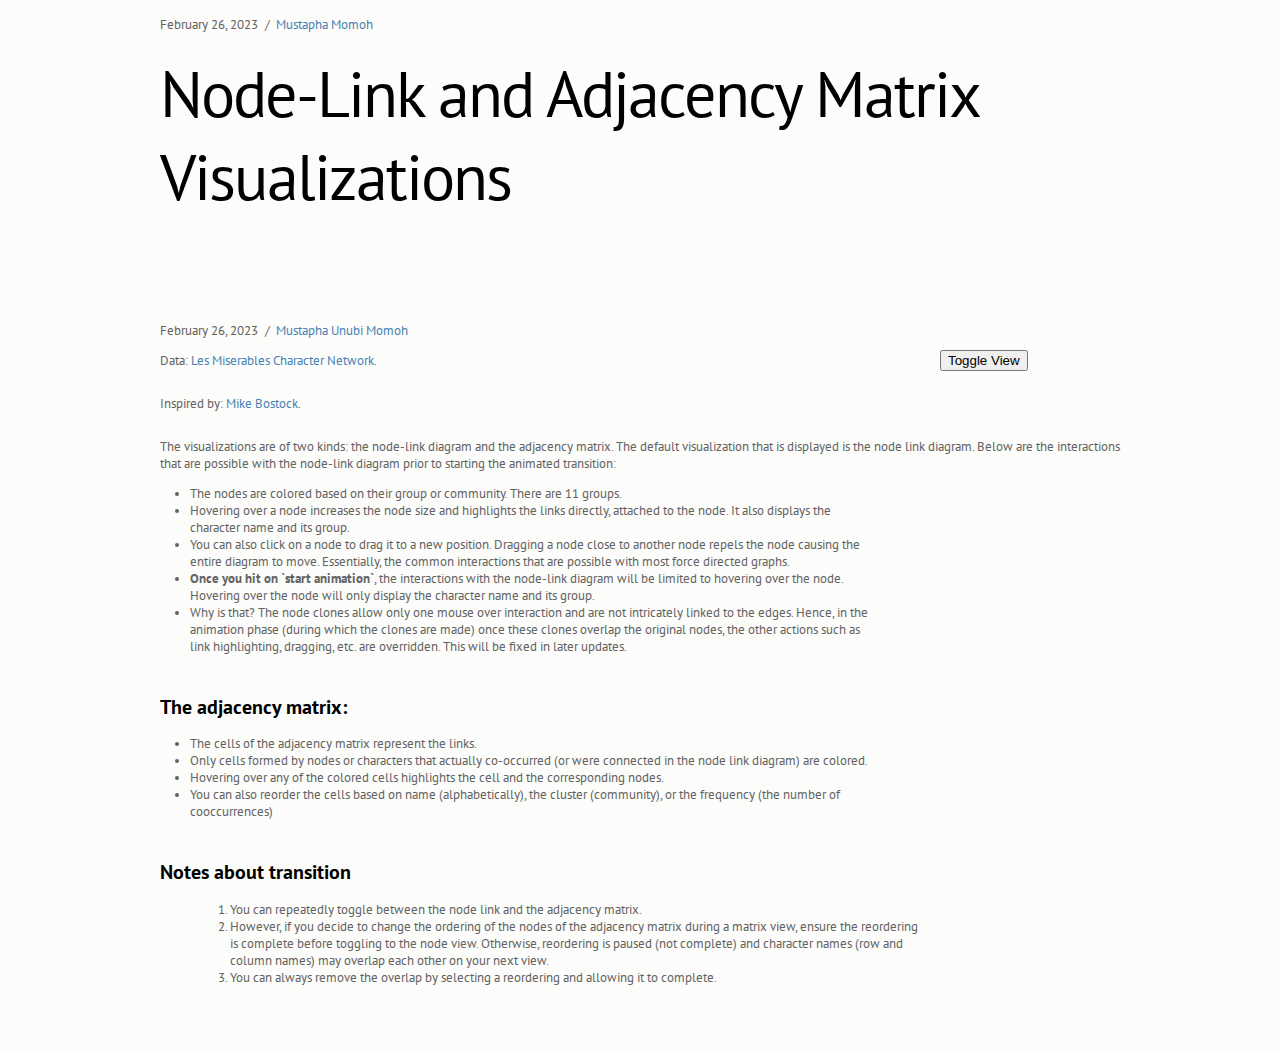
==== index.html @ 91961ff7 "Rename testing.html to index.html" ====
<!DOCTYPE html>
<html class="hi ">
<meta charset="utf-8">
<!-- <meta name="viewport" content="width=device-width, initial-scale=1.0, minimum-scale=0.5, maximum-scale=2.0, user-scalable=yes"> -->

<title>Complete Les Misérables Character Network</title>
<link rel="stylesheet" href="styles.css">
<style>
.background {
  fill: #eee;
}

line {
  stroke: #fff;
}

text.active {
  fill: red;
}

.links line {
  stroke: #999;
  stroke-opacity: 0.6;
}

.nodes circle {
  stroke: #fff;
  stroke-width: 1.5px;
}

.color-animation {
  animation-name: color-change;
  animation-duration: 2s;
  animation-iteration-count: infinite;
}

@keyframes color-change {
  0% {
    color: red;
  }
  25% {
    color: blue;
  }
  50% {
    color: green;
  }
  75% {
    color: yellow;
  }
  100% {
    color: red;
  }
}

</style>
<script src="https://d3js.org/d3.v4.min.js"></script>
<body>
    
<header>
  <aside>February 26, 2023</aside>
  <a href="https://www.linkedin.com/in/mustaphaunubi/" rel="author">Mustapha Momoh</a>
</header>

<h1 class="color-animation">Node-Link and Adjacency Matrix Visualizations</h1>

<!--create a div for the aside elements-->
<!--<div class="aside-wrapper" id="myAside">-->
<aside style="margin-top:80px;">
<p id="reordering" style="visibility: hidden;">Order: <select id="order">
  <option value="name">by Name</option>
  <option value="count">by Frequency</option>
  <option value="group">by Cluster</option>
</select>
</p>

<button id="toggle-btn">Toggle View</button>  

</aside>

<script>

var margin = {top: 80, right: 0, bottom: 10, left: 80},
    width = 720,
    height = 720;


    var x = d3.scaleBand().range([0, width]),
    //y = d3.scaleBand().range([0, height]),
    z = d3.scaleLinear().domain([0, 4]).clamp(true), //set the domain of the color scale, clamping the output range to the range [0, 1]
    c = d3.scaleOrdinal(d3.schemeCategory10);    //set the color scale
    
var svg = d3.select("body").append("svg")
    .attr("width", width + margin.left + margin.right)
    .attr("height", height + margin.top + margin.bottom)
    .style("margin-left", -margin.left + "px")
  .append("g")
    .attr("transform", "translate(" + margin.left + "," + margin.top + ")");

//setting up the color for the nodes

var color = d3.scaleOrdinal(d3.schemeCategory10);
var simulation = d3.forceSimulation()
    .force("link", d3.forceLink().id(function(d) { return d.index; })) //index is the default id for each node
    .force("charge", d3.forceManyBody()) //
    .force("center", d3.forceCenter(width / 2, height / 2)); //the force is applied to the center of the svg

    function dragstarted(d) {
  if (!d3.event.active) simulation.alphaTarget(0.3).restart(); // simulation is restarted to make sure the nodes don't move when the user is dragging them
  d.fx = d.x; //set the fixed x position of the node to the current x position
  d.fy = d.y; //set the fixed y position of the node to the current y position
}

function dragged(d) {
  d.fx = d3.event.x; //set the fixed x position of the node to the current x position
  d.fy = d3.event.y; //set the fixed y position of the node to the current y position
}

function dragended(d) {
  if (!d3.event.active) simulation.alphaTarget(0);
  d.fx = null; //set the fixed x position of the node to null
  d.fy = null; //set the fixed y position of the node to null
}

var node, link;
d3.json("miserables.json", function(error, graph) {
if (error) throw error;
function transitionToMatrix() {

    var matrix = [],
      nodes = graph.nodes,
      n = nodes.length;

  // Compute index per node.
  nodes.forEach(function(node, i) {
    node.index = i;
    node.count = 0;
    matrix[i] = d3.range(n).map(function(j) { return {x: j, y: i, z: 0}; }); //initialize the matrix x,y,z, where z is the count of the number of times the two characters appear in the same chapter, x and y are the indices of the characters                                                                       
    });

  // Convert links to matrix; count character occurrences.
  //set a constant value for the number of times the two characters appear in the same chapter


  //var weight = 1;
  graph.links.forEach(function(link) { 
    matrix[link.source][link.target].z += link.value; //increment the count of the number of times the two characters appear in the same chapter
    matrix[link.target][link.source].z += link.value; //increment the count of the number of times the two characters appear in the same chapter
    matrix[link.source][link.source].z += link.value; //increment the count of the number of times the character appears in the book
    matrix[link.target][link.target].z += link.value; //increment the count of the number of times the character appears in the book
    nodes[link.source].count += link.value;  //increment the count of the number of times the character appears in the book
    nodes[link.target].count += link.value;  //increment the count of the number of times the character appears in the book
  });
   //print the count of z

//     console.log(nodes);


  // Precompute the orders.
  var orders = {
    name: d3.range(n).sort(function(a, b) { return d3.ascending(nodes[a].name, nodes[b].name); }),
    count: d3.range(n).sort(function(a, b) { return nodes[b].count - nodes[a].count; }), // subtracting the count of the two characters to get the order of the characters
    group: d3.range(n).sort(function(a, b) { return nodes[b].group - nodes[a].group; }) // subtracting the group of the two characters to get the order of the characters, if the characters are in the same group, the order is the same, difference is 0
  };


  // The default sort order.
  x.domain(orders.name);
  //set the domain of the y scale as the reverse of the domain of the x scale
    //y.domain(orders.label.map(function(d) { return nodes[d].label; }));

// console.log(matrix[1][0].y)
// console.log(orders.name);
  
  const newsvg = svg.append("rect")
      .attr("class", "background")
      .attr("width", width)
      .attr("height", height);


  var row = svg.selectAll(".row")
      .data(matrix)
    .enter().append("g")
      .attr("class", "row")
      .attr("transform", function(d, i) { return "translate(0," + x(i) + ")"; }) //set the y position of the row to the position of the character in the x scale
      .each(row);

  row.append("line")
      .attr("x2", width);

//label the rows
  row.append("text")
      .attr("x", -6)
      .attr("y", x.bandwidth() / 2) //set the y position of the text
      .attr("dy", ".32em") 
      .attr("text-anchor", "end")
      //set font size
        .attr("font-size", "10px")
      .text(function(d, i) { return nodes[i].name; });

  var column = svg.selectAll(".column")
      .data(matrix)
    .enter().append("g")
      .attr("class", "column")
      .attr("transform", function(d, i) { return "translate(" + x(i) + ")rotate(-90)"; });

  column.append("line")
      .attr("x1", -width);

  column.append("text")
      .attr("x", 6)
      .attr("y", x.bandwidth() / 2) //set the y position of the text
      .attr("dy", ".32em") //dy is offset by .32em from the y position
      .attr("text-anchor", "start")
        //set font size
        .attr("font-size", "10px")
      .text(function(d, i) { return nodes[i].name; });

      var reordering = document.getElementById("reordering");
    reordering.style.visibility = "visible"; //make the reordering dropdown visible

  function row(row) {
    var cell = d3.select(this).selectAll(".cell") //select all the cells in the row
        .data(row.filter(function(d) { return d.z; })) //filter out the cells with a count of 0
      .enter().append("rect") //append a rect for each cell
        .attr("class", "cell")  //set the class of the cell to cell
        .attr("x", function(d) { return x(d.x); }) //set the x position of the cell to the position of the character in the x scale
        .attr("width", x.bandwidth())
        .attr("height", x.bandwidth())
        .style("fill-opacity", function(d) { return z(d.z); })
        

        .style("fill", function(d) { return nodes[d.x].group == nodes[d.y].group ? c(nodes[d.x].group) : null; }) 
        .on("mouseover", mouseover)
        .on("mouseout", mouseout);
  }

  //print the third rectangle in the first row
  console.log(d3.selectAll(".row").data()[0][8]); // the source character is 0, the target character is 8, the count is 1 
  //print the position of the third rectangle in the first row
  console.log(x(d3.selectAll(".row").data()[0][8].x)); // the source character is 0, the target character is 8, the count is 1


  function mouseover(p) {
    d3.selectAll(".row text").classed("active", function(d, i) { return i == p.y; }); //set the class of the text in the row to active
    d3.selectAll(".column text").classed("active", function(d, i) { return i == p.x; }); //set the class of the text in the column to active
    //increase the font size of the text in the particular row and column
    d3.selectAll(".row text").style("font-size", function(d, i) { return i == p.y ? "11px" : "10px"; }); //if the text is in the row that is being hovered over, set the font size to 10px, otherwise set it to 3.5px
    d3.selectAll(".column text").style("font-size", function(d, i) { return i == p.x ? "11px" : "10px"; }); //if the text is in the column that is being hovered over, set the font size to 10px, otherwise set it to 3.5px
    //increase the size of the cell
    d3.selectAll(".cell").attr("width", function(d) { return d.x == p.x && d.y == p.y ? x.bandwidth() * 1.5 : x.bandwidth(); }); //if the cell is in the row and column that is being hovered over, set the width to 1.5 times the width of the cell, otherwise set it to the width of the cell
    d3.selectAll(".cell").attr("height", function(d) { return d.x == p.x && d.y == p.y ? x.bandwidth() * 1.5 : x.bandwidth(); }); //if the cell is in the row and column that is being hovered over, set the height to 1.5 times the height of the cell, otherwise set it to the height of the cell

  }

  function mouseout() {
    d3.selectAll("text").classed("active", false);
    //set the font size of the text in the particular row and column to the original size
    d3.selectAll(".row text").style("font-size", "10px");
    d3.selectAll(".column text").style("font-size", "10px");
    //set the size of the cell to the original size
    d3.selectAll(".cell").attr("width", x.bandwidth());
    d3.selectAll(".cell").attr("height", x.bandwidth());
  }

  d3.select("#order").on("change", function() {
    clearTimeout(timeout);
    order(this.value);
  });

  function order(value) {
    x.domain(orders[value]);

    var t = svg.transition().duration(2500);

    t.selectAll(".row")
        .delay(function(d, i) { return x(i) * 4; })
        .attr("transform", function(d, i) { return "translate(0," + x(i) + ")"; }) //
      .selectAll(".cell")
        .delay(function(d) { return x(d.x) * 4; })
        .attr("x", function(d) { return x(d.x); });

    t.selectAll(".column")
        .delay(function(d, i) { return x(i) * 4; })
        .attr("transform", function(d, i) { return "translate(" + x(i) + ")rotate(-90)"; });
  }

  var timeout = setTimeout(function() {
    order("group");
    d3.select("#order").property("selectedIndex", 2).node().focus();
  }, 5000);
  return{
    matrix: matrix,
    column: column,
    row: row,
    newsvg: newsvg,
    reordering: reordering};
}


  function transitionToNode(){
  var link = svg.append("g")
      .attr("class", "links")
    .selectAll("line")
    .data(graph.links)
    .enter().append("line")
    .attr("stroke-width", function(d) { return Math.sqrt(d.value); }) //d.value = 3, please find out what the weight is

  var node = svg.append("g")
      .attr("class", "nodes")
    .selectAll("circle")
    .data(graph.nodes)
    .enter().append("circle")
    .attr("r", 5)
    .attr("fill", function(d) { return color(d.group); })
    
    //.attr("fill", "red") //if you want to use the same color for all nodes
      .call(d3.drag()
          .on("start", dragstarted)
          .on("drag", dragged)
          .on("end", dragended))
    //mouseover function to highlight the node and its neighbors
    .on("mouseover", function(d) {
      //highlight the node
      d3.select(this).attr("r", 10);
      //highlight the neighbors
      link.style("stroke", function(l) {
        if (l.source === d || l.target === d) {
          return "red";
        } else {//if the node is not a neighbour, return original color
          return l.stroke;
        }
      });
    })
    //mouseout function to unhighlight the node and its neighbors
    .on("mouseout", function(d) {
      //unhighlight the node
      d3.select(this).attr("r", 5);
      //unhighlight the neighbors
      link.style("stroke", function(l) {
        return l.stroke;
      });
    });
    //add tooltip of the label and description of the node, each in separate lines
    node.append("title")
    .html(function(d) { return `<strong>name:</strong> ${d.name}\n<strong>Group:</strong> ${d.group}`; });

  simulation
      .nodes(graph.nodes)
      .on("tick", ticked);

  simulation.force("link")
      .links(graph.links);
  

  function ticked() { //function to update the position of the nodes and links
    link
        .attr("x1", function(d) { return d.source.x; }) //d.source.x = x coordinate of the source node
        .attr("y1", function(d) { return d.source.y; })  //d.source.y = y coordinate of the source node
        .attr("x2", function(d) { return d.target.x; }) //d.target.x = x coordinate of the target node
        .attr("y2", function(d) { return d.target.y; }); //d.target.y = y coordinate of the target

    node
        .attr("cx", function(d) { return d.x; })  //d.x = x coordinate of the node
        .attr("cy", function(d) { return d.y; }); //d.y = y coordinate of the node
  }

return {link: link, node: node};
    }

const toggleButton = d3.select("#toggle-btn");

const {matrix, column, row, newsvg, reordering} = transitionToMatrix();
column.attr("opacity", 0)
row.attr("opacity", 0)
newsvg.attr("opacity", 0)
reordering.style.visibility = "hidden";
console.log(matrix)

const {link, node} = transitionToNode()
toggleButton.text("Start Transition");
var newNode = node.clone(true);
newNode.attr("opacity", 0)
//clone the link
var newLink = link.clone(true);
newLink.attr("opacity", 0)

var newLink2 = link.clone(true);
newLink2.attr("opacity", 0) 

toggleButton.on("click", function() {
 // toggleButton.text("Toggle to Matrix View");
const currentState = toggleButton.text();

//toggle between the two views
if (currentState === "Start Transition") {
//remove the matrix view
column.transition().delay(1000).ease(d3.easeLinear).attr("opacity", 0)
row.transition().delay(1000).ease(d3.easeLinear).attr("opacity", 0)
newsvg.transition().delay(1000).ease(d3.easeLinear).attr("opacity", 0)
reordering.style.visibility = "hidden";


//add the node view
node.transition().duration(4000)
.attr("cx", function(d) { return d.x; })  //d.x = x coordinate of the node
.attr("cy", function(d) { return d.y; }) //d.y = y coordinate of the node
.attr("opacity", 1)


link.transition().duration(4000)
.attr("x1", function(d) { return d.source.x; }) //d.source.x = x coordinate of the source node
.attr("y1", function(d) { return d.source.y; })  //d.source.y = y coordinate of the source node
.attr("x2", function(d) { return d.target.x; }) //d.target.x = x coordinate of the target node
.attr("y2", function(d) { return d.target.y; }) //d.target.y = y coordinate of the target
.attr("opacity", 1)


//add the new node view
//newNode = node.clone(true)
newNode.transition().duration(4000)
.attr("cx", function(d) { return d.x; })  //d.x = x coordinate of the node
.attr("cy", function(d) { return d.y; }) //d.y = y coordinate of the node
.attr("opacity", 0)

newLink.transition().duration(4000)
.attr("x1", function(d) { return d.source.x; }) //d.source.x = x coordinate of the source node
.attr("y1", function(d) { return d.source.y; })  //d.source.y = y coordinate of the source node
.attr("x2", function(d) { return d.target.x; }) //d.target.x = x coordinate of the target node
.attr("y2", function(d) { return d.target.y; }) //d.target.y = y coordinate of the target
.attr("opacity", 0)




toggleButton.text("Toggle to Matrix View");
console.log(node);


} else if (currentState === "Toggle to Matrix View") { 
        //var newNode = node.clone(true);
        newNode.transition()
        .attr("opacity", 1)
        .duration(4000)
        .ease(d3.easeCubicOut)
        .attr("cx", function(d, i) { return x(i); }) //move the new nodes to the first column of the matrix
        .attr("cy", function(d) { return 0; })
        .on("end", function() {
            newNode.attr("opacity", 0);
        })

        newLink.transition()
        .attr("opacity", 1)
        .duration(5000)
        .ease(d3.easeCubicOut)
        .attr("x1", function(d,p) {return x(d3.selectAll(".row").data()[d.target.index][d.source.index].x) }) //d.source.x = x coordinate of the source node
        .attr("y1", function(d,p) {return x(d3.selectAll(".row").data()[d.target.index][d.source.index].y) })  //d.source.y = y coordinate of the source node
        .attr("x2", function(d,p) {return x(d3.selectAll(".row").data()[d.target.index][d.source.index].x) }) //d.target.x = x coordinate of the target node
        .attr("y2", function(d,p) {return x(d3.selectAll(".row").data()[d.target.index][d.source.index].y) }) //d.target.y = y coordinate of the target
        .on("end", function() {
            newLink.attr("opacity", 0);
        })


        //move original nodes to the first column of the matrix
        node.transition()
        .duration(4000)
        .ease(d3.easeCubicOut)
        .attr("cx", function(d) { return 0; })
        .attr("cy", function(d, i) { return x(i); }) //move the nodes to the first row of the matrix
        .on("end", function() {
            node.attr("opacity", 0);
        })

        //fade out the links
        link.transition()
        .duration(5000)
        .ease(d3.easeCubicOut)
        .attr("x1", function(d,p) {return x(d3.selectAll(".row").data()[d.source.index][d.target.index].x) }) //d.source.x = x coordinate of the source node
        .attr("y1", function(d,p) {return x(d3.selectAll(".row").data()[d.source.index][d.target.index].y) })
        .attr("x2", function(d,p) {return x(d3.selectAll(".row").data()[d.source.index][d.target.index].x) })
        .attr("y2", function(d,p) {return x(d3.selectAll(".row").data()[d.source.index][d.target.index].y) })
        .on("end", function() {
            link.attr("opacity", 0);
        })

        //add the matrix view
        row.transition()
        .duration(4000)
        .ease(d3.easeCubicOut)
        .on("end", function() {
            row.attr("opacity", 1);
        });

    column.transition()
        .duration(4000)
        .ease(d3.easeCubicOut)
        .on("end", function() {
            column.attr("opacity", 1);
        })

    //print the cell corresponding to the link
    
    

    newsvg.transition()
        .duration(2000)
        //.ease(d3.easeCubicOut)
       .attr("opacity", 1)

    reordering.style.visibility = "visible";

    toggleButton.text("Toggle to Node View");
}

else if (currentState === "Toggle to Node View"){
  column.transition().delay(1000).ease(d3.easeLinear).attr("opacity", 0)
row.transition().delay(1000).ease(d3.easeLinear).attr("opacity", 0)
newsvg.transition().delay(1000).ease(d3.easeLinear).attr("opacity", 0)
reordering.style.visibility = "hidden";

//add the new node view
//newNode = node.clone(true)
newNode.transition().duration(4000)
.attr("cx", function(d) { return d.x; })  //d.x = x coordinate of the node
.attr("cy", function(d) { return d.y; }) //d.y = y coordinate of the node
.attr("opacity", 1)

newLink.transition().duration(4000)
.attr("x1", function(d) { return d.source.x; }) //d.source.x = x coordinate of the source node
.attr("y1", function(d) { return d.source.y; })  //d.source.y = y coordinate of the source node
.attr("x2", function(d) { return d.target.x; }) //d.target.x = x coordinate of the target node
.attr("y2", function(d) { return d.target.y; }) //d.target.y = y coordinate of the target
.attr("opacity", 1)



//add the node view
node.transition().duration(4000)
.attr("cx", function(d) { return d.x; })  //d.x = x coordinate of the node
.attr("cy", function(d) { return d.y; }) //d.y = y coordinate of the node
.attr("opacity", 1)


link.transition().duration(4000)
.attr("x1", function(d) { return d.source.x; }) //d.source.x = x coordinate of the source node
.attr("y1", function(d) { return d.source.y; })  //d.source.y = y coordinate of the source node
.attr("x2", function(d) { return d.target.x; }) //d.target.x = x coordinate of the target node
.attr("y2", function(d) { return d.target.y; }) //d.target.y = y coordinate of the target
.attr("opacity", 1)



toggleButton.text("Toggle to Matrix View");
}

});

});


</script>

<footer>
  <aside>February 26, 2023</aside>
  <a href="https://www.linkedin.com/in/mustaphaunubi//" rel="author">Mustapha Unubi Momoh</a>
  <p class="attribution">Data: <a href="https://gist.github.com/therimalaya/fa9ab64a263b242fca8de3e53ac09d74">Les Miserables Character Network</a>.</p>
  <p class="attribution">Inspired by: <a href="https://bost.ocks.org/mike/miserables/">Mike Bostock</a>.</p>
  <p>The visualizations are of two kinds: the node-link diagram and the adjacency matrix. The default visualization that is displayed is the node link diagram. Below are the interactions that are possible with the node-link diagram prior to starting the animated transition:</p>

  <ul>
    <li>The nodes are colored based on their group or community. There are 11 groups.</li>
      <li>Hovering over a node increases the node size and highlights the links directly, attached to the node. It also displays the character name and its group.</li>
      <li>You can also click on a node to drag it to a new position. Dragging a node close to another node repels the node causing the entire diagram to move. Essentially, the common interactions that are possible with most force directed graphs.</li>
      <li><b>Once you hit on `start animation`</b>, the interactions with the node-link diagram will be limited to hovering over the node. Hovering over the node will only display the character name and its group.</li>
      <li>Why is that? The node clones allow only one mouse over interaction and are not intricately linked to the edges. Hence, in the animation phase (during which the clones are made) once these clones overlap the original nodes, the other actions such as link highlighting, dragging, etc. are overridden. This will be fixed in later updates.</li>
  </ul>
  
  <p><h2>The adjacency matrix:</h2><ul>
    <li>The cells of the adjacency matrix represent the links. </li>
    <li>Only cells formed by nodes or characters that actually co-occurred (or were connected in the node link diagram) are colored. </li>
    <li>Hovering over any of the colored cells highlights the cell and the corresponding nodes.</li>
    <li> You can also reorder the cells based on name (alphabetically), the cluster (community), or the frequency (the number of cooccurrences)</li>
  </ul>
  </p>
  
  <p><h2>Notes about transition</h2>
    <ol><li>You can repeatedly toggle between the node link and the adjacency matrix.</li> 
      <li>However, if you decide to change the ordering of the nodes of the adjacency matrix during a matrix view, ensure the reordering is complete before toggling to the node view. Otherwise, reordering is paused (not complete) and character names (row and column names) may overlap each other on your next view.</li> 
      <li>You can always remove the overlap by selecting a reordering and allowing it to complete.</li>
    </ol>
  </p>
</footer>
</body>
</html>
---- styles.css ----
/* Copyright 2013 Michael Bostock. All rights reserved. Do not copy. */

@import url(https://fonts.googleapis.com/css?family=PT+Serif|PT+Serif:b|PT+Serif:i|PT+Sans|PT+Sans:b);

html {
  min-width: 1040px;
}

.hi body {
  background: #fcfcfa;
  color: #333;
  font-family: "PT Serif", serif;
  margin: 1em auto 4em auto;
  position: relative;
  width: 960px;
}

.hi header,
.hi footer,
.hi aside,
.hi h1,
.hi h2,
.hi h3,
.hi h4 {
  font-family: "PT Sans", sans-serif;
}

.hi h1,
.hi h2,
.hi h3,
.hi h4 {
  color: #000;
}

.hi header,
.hi footer {
  color: #636363;
}

h1 {
  font-size: 64px;
  font-weight: 300;
  letter-spacing: -2px;
  margin: .3em 0 .1em 0;
}

h2 {
  margin-top: 2em;
}

h1, h2 {
  text-rendering: optimizeLegibility;
}

h2 a[name],
h2 a[id] {
  color: #ccc;
  right: 100%;
  padding: 0 .3em;
  position: absolute;
}


header,
footer {
  font-size: small;
}

.hi header aside,
.hi footer aside {
  float: left;
  margin-right: .5em;
}

.hi header aside:after,
.hi footer aside:after {
  padding-left: .5em;
  content: "/";
}

footer {
  margin-top: 8em;
}

h1 ~ aside {
  font-size: small;
  right: 0;
  position: absolute;
  width: 180px;
}

.attribution {
  font-size: small;
  margin-bottom: 2em;
}

body > p, li > p {
  line-height: 1.5em;
}

body > p {
  width: 720px;
}

body > blockquote {
  width: 640px;
}

blockquote q {
  display: block;
  font-style: oblique;
}

ul {
  padding: 0;
}

li {
  width: 690px;
  margin-left: 30px;
}

a {
  color: steelblue;
}

a:not(:hover) {
  text-decoration: none;
}

pre, code, textarea {
  font-family: "Menlo", monospace;
}

code {
  line-height: 1em;
}

textarea {
  font-size: 100%;
}

body > pre {
  border-left: solid 2px #ccc;
  padding-left: 18px;
  margin: 2em 0 2em -20px;
}

.html .value,
.javascript .string,
.javascript .regexp {
  color: #756bb1;
}

.html .tag,
.css .tag,
.javascript .keyword {
  color: #3182bd;
}

.comment {
  color: #636363;
}

.html .doctype,
.javascript .number {
  color: #31a354;
}

.html .attribute,
.css .attribute,
.javascript .class,
.javascript .special {
  color: #e6550d;
}

svg {
  font: 10px sans-serif;
}

.axis path, .axis line {
  fill: none;
  stroke: #000;
  shape-rendering: crispEdges;
}

sup, sub {
  line-height: 0;
}

q:before {
  content: "“";
}

q:after {
  content: "”";
}

blockquote q {
  line-height: 1.5em;
  display: inline;
}

blockquote q:before,
blockquote q:after {
  content: "";
}
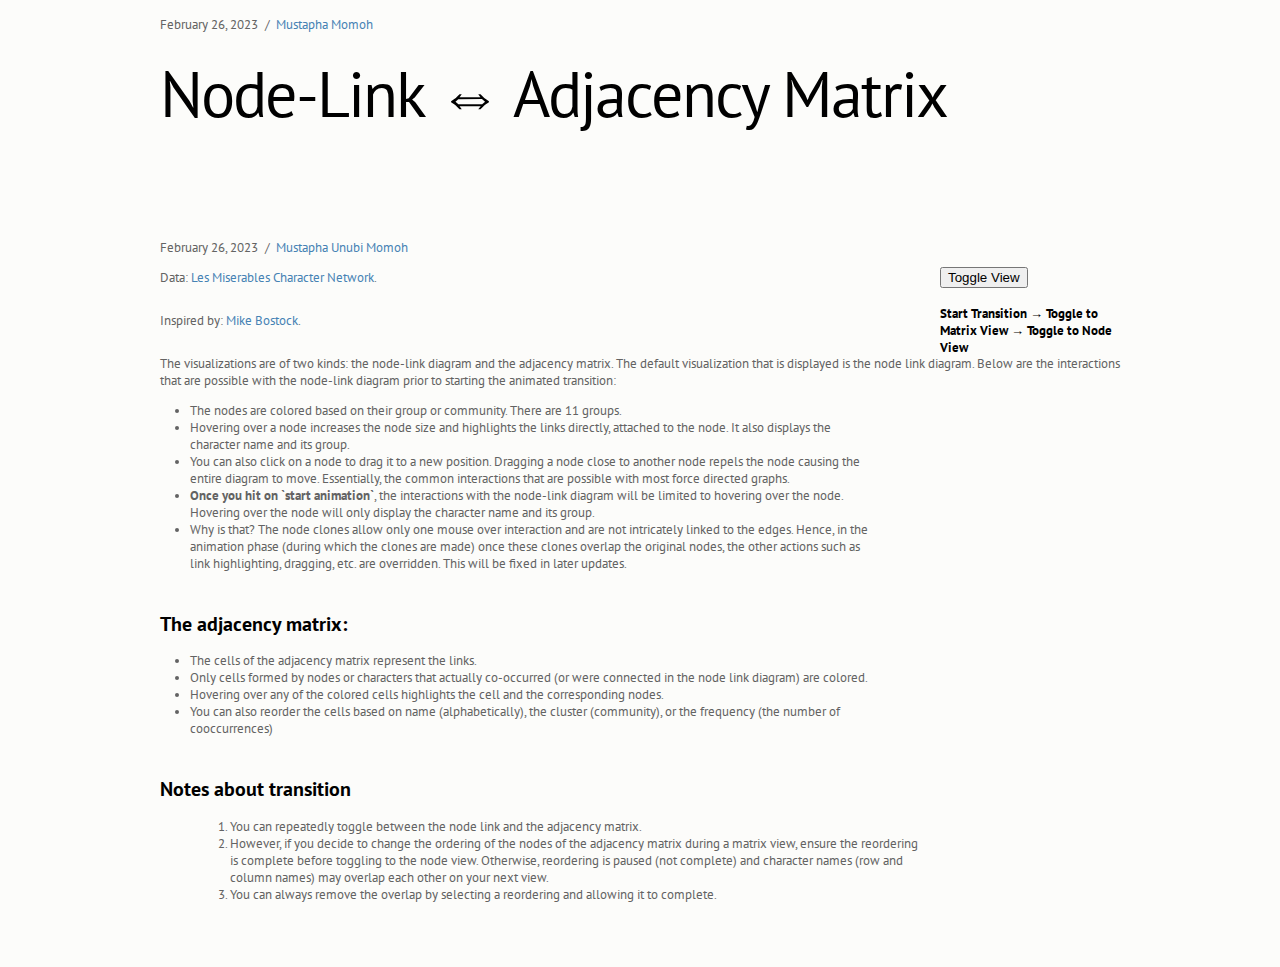
==== commit d6787dc8: "Update index.html" ====
--- a/index.html
+++ b/index.html
@@ -3,7 +3,7 @@
 <meta charset="utf-8">
 <!-- <meta name="viewport" content="width=device-width, initial-scale=1.0, minimum-scale=0.5, maximum-scale=2.0, user-scalable=yes"> -->
 
-<title>Complete Les Misérables Character Network</title>
+<title>Les Misérables Character Network: Animated Transitions with D3.js</title>
 <link rel="stylesheet" href="styles.css">
 <style>
 .background {
@@ -36,7 +36,7 @@
 
 @keyframes color-change {
   0% {
-    color: red;
+    color: purple;
   }
   25% {
     color: blue;
@@ -45,10 +45,10 @@
     color: green;
   }
   75% {
-    color: yellow;
+    color: black;
   }
   100% {
-    color: red;
+    color: purple;
   }
 }
 
@@ -61,7 +61,7 @@
   <a href="https://www.linkedin.com/in/mustaphaunubi/" rel="author">Mustapha Momoh</a>
 </header>
 
-<h1 class="color-animation">Node-Link and Adjacency Matrix Visualizations</h1>
+<h1 class="color-animation">Node-Link &hArr; Adjacency Matrix</h1>
 
 <!--create a div for the aside elements-->
 <!--<div class="aside-wrapper" id="myAside">-->
@@ -74,7 +74,7 @@
 </p>
 
 <button id="toggle-btn">Toggle View</button>  
-
+<h4 class="dance-animation"> Start Transition &rarr; Toggle to Matrix View &rarr; Toggle to Node View </h4>
 </aside>
 
 <script>
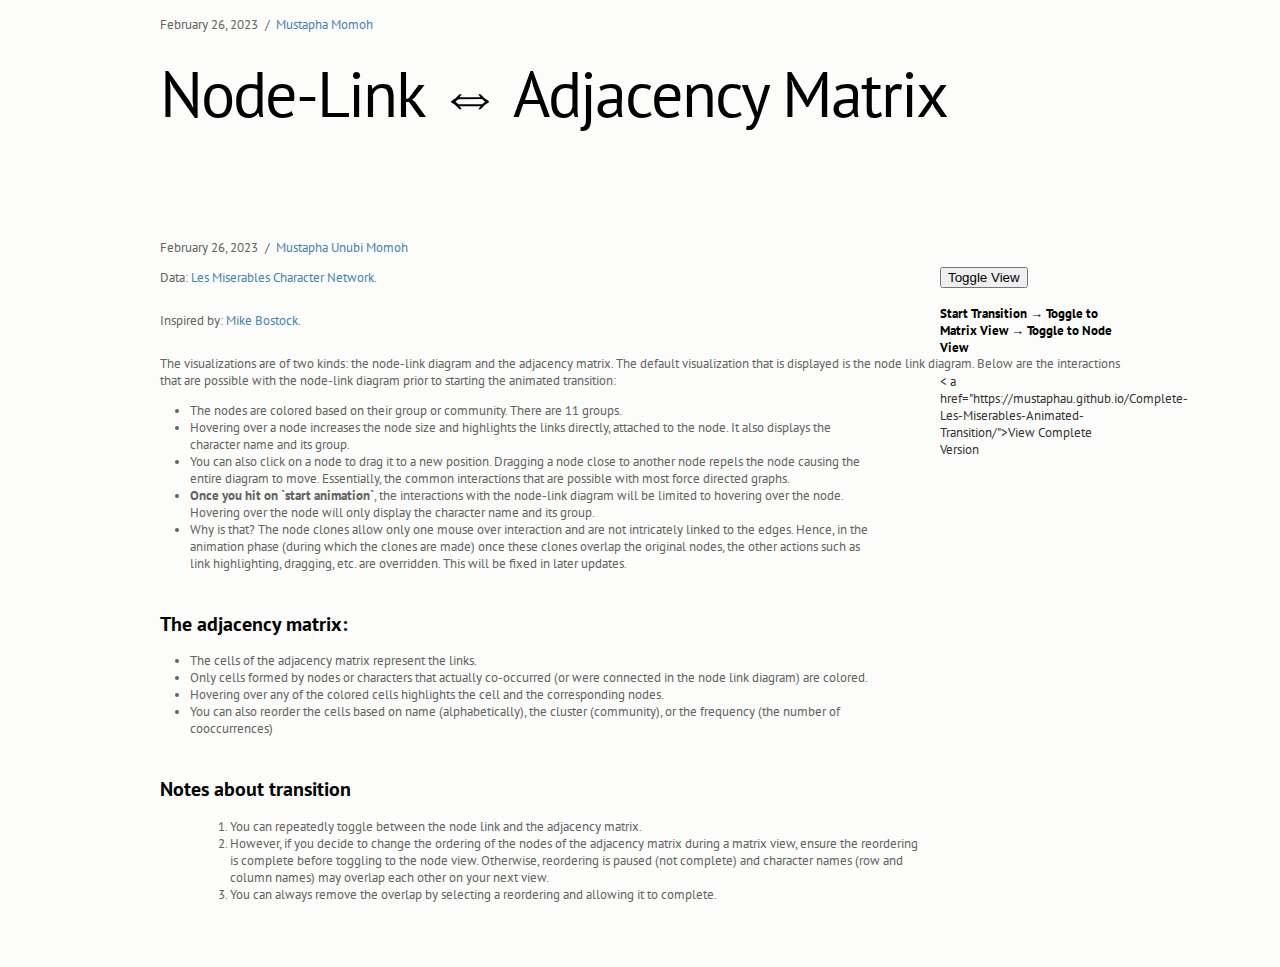
==== commit ba34e392: "Update index.html" ====
--- a/index.html
+++ b/index.html
@@ -52,6 +52,13 @@
   }
 }
 
+  @keyframes dance {
+  0% { transform: translateX(0); }
+  25% { transform: translateX(-5px); }
+  50% { transform: translateX(0); }
+  75% { transform: translateX(5px); }
+  100% { transform: translateX(0); }
+}	
 </style>
 <script src="https://d3js.org/d3.v4.min.js"></script>
 <body>
@@ -75,6 +82,7 @@
 
 <button id="toggle-btn">Toggle View</button>  
 <h4 class="dance-animation"> Start Transition &rarr; Toggle to Matrix View &rarr; Toggle to Node View </h4>
+< a href="https://mustaphau.github.io/Complete-Les-Miserables-Animated-Transition/">View Complete Version </a>
 </aside>
 
 <script>
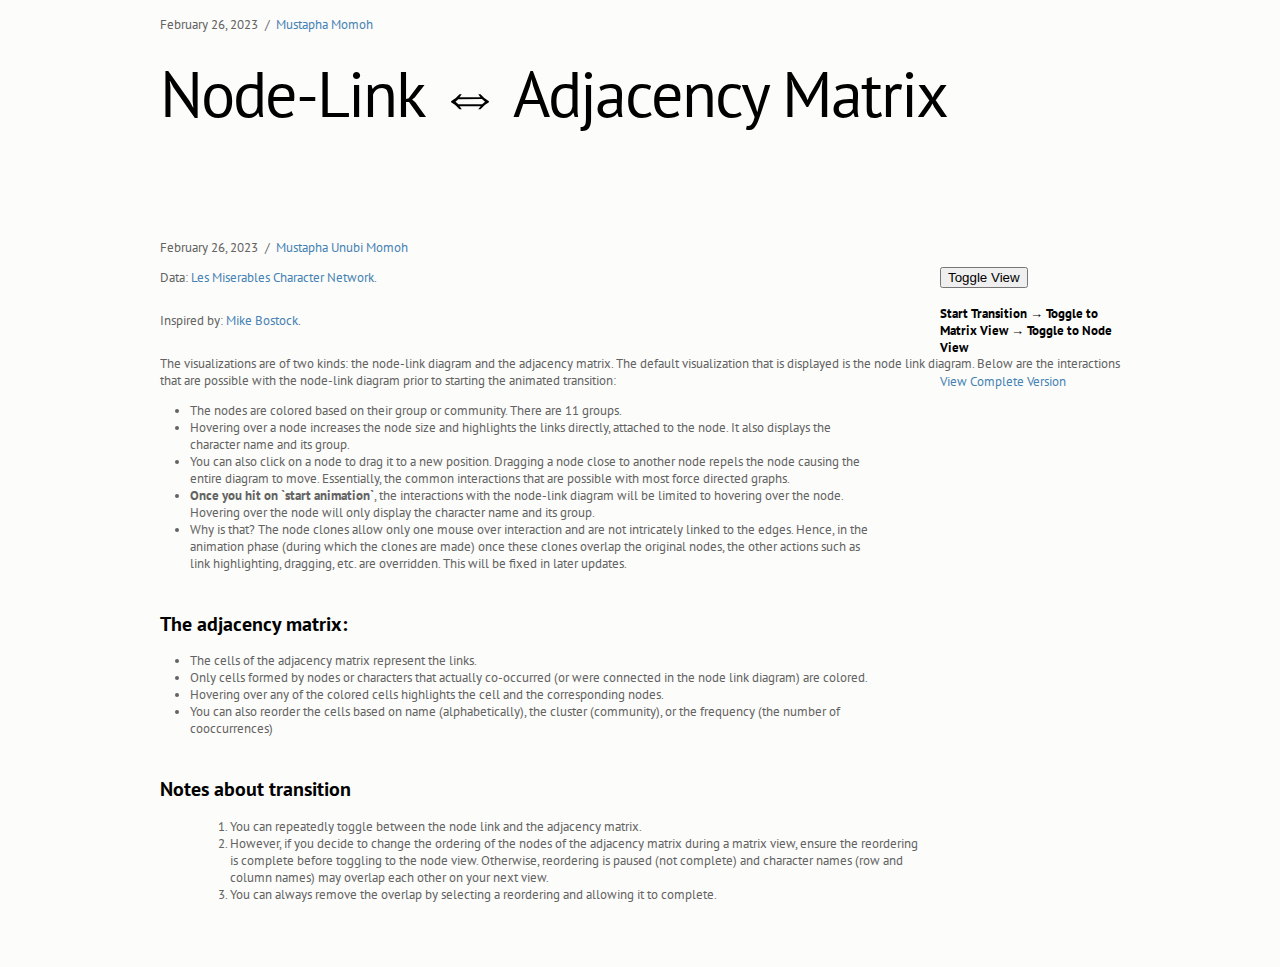
==== commit 1555d555: "Update index.html" ====
--- a/index.html
+++ b/index.html
@@ -82,7 +82,7 @@
 
 <button id="toggle-btn">Toggle View</button>  
 <h4 class="dance-animation"> Start Transition &rarr; Toggle to Matrix View &rarr; Toggle to Node View </h4>
-< a href="https://mustaphau.github.io/Complete-Les-Miserables-Animated-Transition/">View Complete Version </a>
+<a href="https://mustaphau.github.io/Complete-Les-Miserables-Animated-Transition/">View Complete Version</a>
 </aside>
 
 <script>
